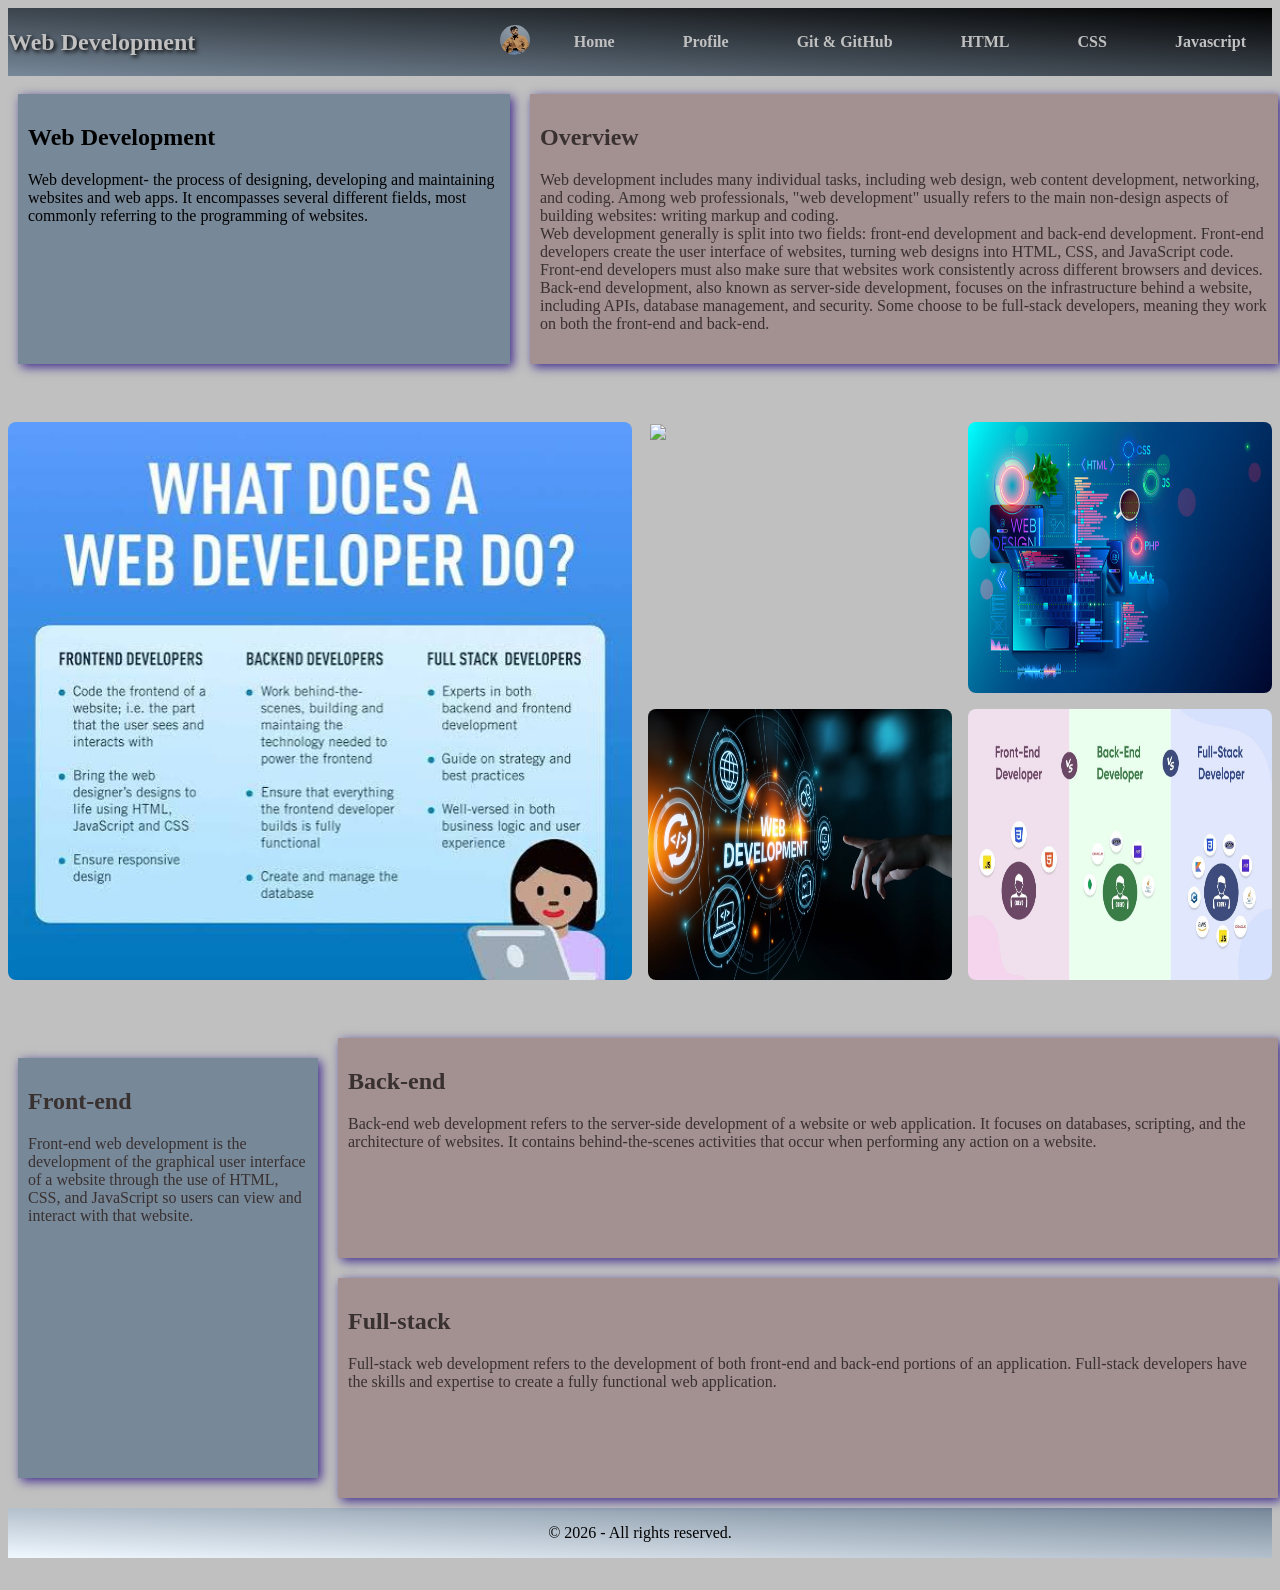
==== index.html @ a9241ff8 "homepage done" ====
<!DOCTYPE html>
<html lang="en">
<head>
    <meta charset="UTF-8">
    <meta name="viewport" content="width=device-width, initial-scale=1.0">
    <title>Web Development</title>
    <link rel="stylesheet" href="main.css">
</head>
<body>
    <div class="header">
        <header>
            <h1><b>Web Development</b></h1>
            <nav>
                <ul>
                    <li><img src="images/Prop2.jpg" alt="Prop2"></li>
                    <li><a href="#">Home</a></li>
                    <li><a href="">Profile</a></li>
                    <li><a href="git.html">Git & GitHub</a></li>
                    <li><a href="">HTML</a></li>
                    <li><a href="">CSS</a></li>
                    <li><a href="">Javascript</a></li>
                    </ul>
            </nav>
        </header>
    </div>

    <div class="grid-container-1">
        <main class="h2">
            <h2>Web Development</h2>
            <p>
                Web development- the process of designing, developing and maintaining websites and web apps. It encompasses several different fields, most commonly referring to the programming of websites. <!--Front-end development is the act of developing the user interface and client-side code, while back-end development focuses on the infrastructure behind a website, mainly server-side code. 
                <br>
                Since the World Wide Web was released publicly in 1993, web development has evolved greatly, with websites changing from a collection of static HTML pages to complex projects using frameworks, servers, and databases.-->
            </p>
        </main>
        <main class="overview">
            <h2>Overview</h2>
            <p>
                Web development includes many individual tasks, including web design, web content development, networking, and coding. Among web professionals, "web development" usually refers to the main non-design aspects of building websites: writing markup and coding.
                <br>
                Web development generally is split into two fields: front-end development and back-end development. Front-end developers create the user interface of websites, turning web designs into HTML, CSS, and JavaScript code. Front-end developers must also make sure that websites work consistently across different browsers and devices. Back-end development, also known as server-side development, focuses on the infrastructure behind a website, including APIs, database management, and security. Some choose to be full-stack developers, meaning they work on both the front-end and back-end.
            </p>
        </main>
    </div>

    <div class="grid-image-container">
        <img style="grid-area: img-1" src="images/Web-Dev1.jpe" alt="">
        <img style="grid-area: img-2" src="images/web-dev2.jpE" alt="">
        <img style="grid-area: img-3" src="images/Web-Dev.jpg" alt="">
        <img style="grid-area: img-4" src="images/We.webp" alt="">
        <img style="grid-area: img-5" src="images/FBF.jpg" alt="">
    </div>

    <div class="grid-container-2">
        <main class="front-end">
            <h2>Front-end</h2>
            <p>
                Front-end web development is the development of the graphical user interface of a website through the use of HTML, CSS, and JavaScript so users can view and interact with that website.
            </p>
        </main>

        <main class="back-end">
            <h2>Back-end</h2>
            <p>
                Back-end web development refers to the server-side development of a website or web application. It focuses on databases, scripting, and the architecture of websites. It contains behind-the-scenes activities that occur when performing any action on a website.
            </p>
        </main>

        <main class="full-stack">
            <h2>Full-stack</h2>
            <p>
                Full-stack web development refers to the development of both front-end and back-end portions of an application. Full-stack developers have the skills and expertise to create a fully functional web application.
            </p>
        </main>

        <!-- <main class="web-dev-img">
            <img src="images/FBF.jpg" alt="Front-end, Back-end, Full-stack">
        </main> -->
    </div>
    <div class="footer">
        <footer><p>&copy; 2026 - All rights reserved.</p></footer>
    </div>
</body>
</html>
---- main.css ----
body {
    background-color: silver;
    font-family: 'Times New Roman', Times, serif;
}

.header {
    max-width: 100%;
    height: fit-content;
    /*box-shadow: 5px 5px 10px black;*/
}

header {
    display: flex;
    justify-content: space-between;
    align-items: center;
    flex-wrap: wrap;
    margin-bottom: 0.5rem;
    background: linear-gradient(to top right, lightslategrey, black);
}

header h1 {
    font-size: 1.5rem;
    color: Silver;
    text-shadow: 2px 2px 4px black;
}

header ul {
    display: flex;
    gap: 1rem;
    flex-wrap: wrap;
    list-style: none;
}

header ul li {
    padding: 1px 2px;
    background: none;
    border-radius: 0.5rem;
}

nav ul li img {
    height: 30px;
    width: 30px;
    border-radius: 50%;
    padding: 0;
}

nav ul li a {
    text-decoration: none;
    color: silver;
    font-weight: bold;
    padding: 0.5rem 1.5rem;
    display: block;
}

header ul li a:hover {
    color: lightblue;
    text-decoration: none;
    cursor: pointer;
    transform: scale(1.1);
}

.grid-container-1 {
    display: grid;
    justify-content: center;
    align-items: center;
    /*position: relative;*/
    grid-template-columns: 40% 60%;
    grid-template-areas:
    "s m";
    width: 100vw;
}

/*.grid-container::before {
    content: "";
    position: absolute;
    inset: 0;
    background: url("images/1328396.png") top left repeat-x;
    background-size: cover;
    background-position: center;
    opacity: 0.9;
    z-index: -1;
}*/

.h2 {
    grid-area: s;
    place-items: center;
    height: 250px;
    gap: 1em;
    flex-wrap: row;
    margin: 10px;
    padding: 10px;
    box-shadow: 3px 3px 10px rgba(30, 6, 128, 0.8);
    background: lightslategrey;
    color: black;
}

.h2:hover {
    background: linear-gradient(to bottom right, black, rgb(86, 5, 5));
    color: silver;
}

.overview {
    grid-area: m;
    place-items: center;
    height: 250px;
    gap: 1em;
    flex-wrap: row;
    margin: 10px;
    padding: 10px;
    box-shadow: 3px 3px 10px rgba(30, 6, 128, 0.8);
    background: rgb(163, 144, 144);
    color: rgb(57, 48, 48);
}

.overview:hover {
    background: linear-gradient(to bottom right, black, rgb(44, 102, 169));
    color: silver;   
}

.grid-image-container {
    margin-top: 3em;
    margin-bottom: 3em;
    display: grid;
    width: 100%;
    grid-template-columns: repeat(4, 1fr);
    grid-template-rows: 1fr 1fr;
    grid-template-areas: 
    "img-1 img-1 img-2 img-3"
    "img-1 img-1 img-4 img-5";
    gap: 1em;
}

.grid-image-container img {
    height: 100%;
    width: 100%;
    border-radius: .5em;
    transition: 100ms ease;
}

.grid-image-container img:hover {
    transform: scale(1.05);
    transition: cubic-bezier(0.175, 0.885, 0.32, 1.275);
}

.grid-container-2 {
    display: grid;
    justify-content: center;
    align-items: center;
    grid-template-columns: 1fr 3fr;
    grid-template-rows: 1fr 1fr;
    width: 100vw;
}

.front-end {
    grid-column: 1/2;
    grid-row: 1/3;
    place-items: center;
    height: 400px;
    margin: 10px;
    padding: 10px;
    gap: 1em;
    box-shadow: 3px 3px 10px rgba(30, 6, 128, 0.8);
    background: lightslategrey;
    color: rgb(57, 48, 48);
    
}

.back-end {
    grid-column: 2/2;
    grid-row: 1/2;
    place-items: center;
    height: 200px;
    margin: 10px;
    padding: 10px;
    gap: 1em;
    box-shadow: 3px 3px 10px rgba(30, 6, 128, 0.8);
    background: rgb(163, 144, 144);
    color: rgb(57, 48, 48);
}


.full-stack {
    grid-column: 2/3;
    grid-row: 2/3;
    place-items: center;
    height: 200px;
    margin: 10px;
    padding: 10px;
    gap: 1em;
    box-shadow: 3px 3px 10px rgba(30, 6, 128, 0.8);
    background: rgb(163, 144, 144);
    color: rgb(57, 48, 48);
}


/*.web-dev-img {
    grid-column: 3/4;
    grid-row: 2/3;
    place-items: center;

    margin: 10px;
    padding: 10px;
    box-shadow: 3px 3px 10px rgba(30, 6, 128, 0.8);
    background: rgb(163, 144, 144);
    color: rgb(57, 48, 48);
}

.web-dev-img img {
    width: 200px;
    height: 180px;
    object-fit: cover;
}*/


footer {
    background: linear-gradient(to top right, aliceblue, lightslategrey);
    display: flex;
    justify-content: center;
    align-items: center;
    flex-wrap: wrap;
    margin-bottom: 2rem;    
}

footer .P {
    font-size: 2rem;
    color: silver;
    text-shadow: 2px 2px 4px black;
}
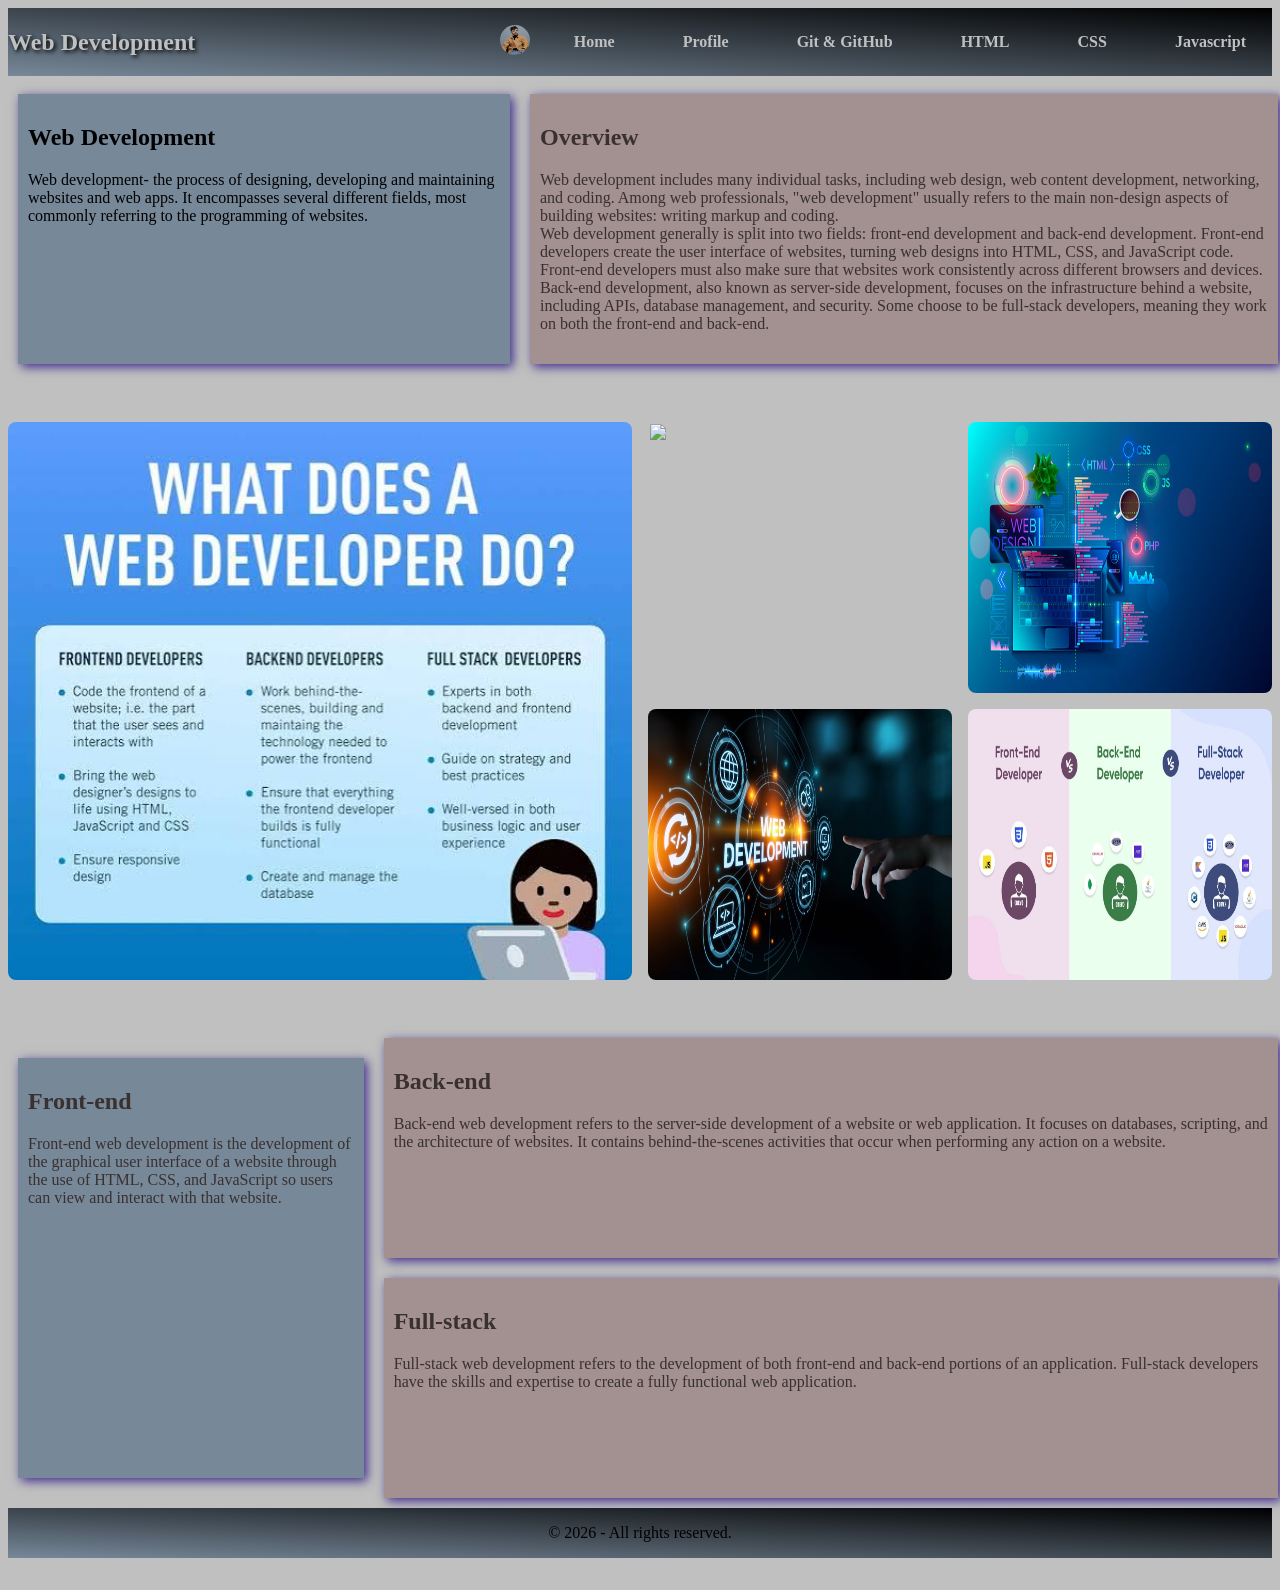
==== commit 548fbdbf: "started git section" ====
--- a/index.html
+++ b/index.html
@@ -77,6 +77,7 @@
             <img src="images/FBF.jpg" alt="Front-end, Back-end, Full-stack">
         </main> -->
     </div>
+    
     <div class="footer">
         <footer><p>&copy; 2026 - All rights reserved.</p></footer>
     </div>
--- a/main.css
+++ b/main.css
@@ -138,7 +138,7 @@
 }
 
 .grid-image-container img:hover {
-    transform: scale(1.05);
+    transform: scale(1.01);
     transition: cubic-bezier(0.175, 0.885, 0.32, 1.275);
 }
 
@@ -146,7 +146,7 @@
     display: grid;
     justify-content: center;
     align-items: center;
-    grid-template-columns: 1fr 3fr;
+    grid-template-columns: 2fr 5fr;
     grid-template-rows: 1fr 1fr;
     width: 100vw;
 }
@@ -162,7 +162,11 @@
     box-shadow: 3px 3px 10px rgba(30, 6, 128, 0.8);
     background: lightslategrey;
     color: rgb(57, 48, 48);
-    
+}
+
+.front-end:hover {
+    background: linear-gradient(to bottom right, black, rgb(44, 102, 169));
+    color: silver;   
 }
 
 .back-end {
@@ -178,6 +182,11 @@
     color: rgb(57, 48, 48);
 }
 
+.back-end:hover {
+    background: linear-gradient(to bottom right, black, rgb(86, 5, 5));
+    color: silver;
+}
+
 
 .full-stack {
     grid-column: 2/3;
@@ -190,6 +199,11 @@
     box-shadow: 3px 3px 10px rgba(30, 6, 128, 0.8);
     background: rgb(163, 144, 144);
     color: rgb(57, 48, 48);
+}
+
+.full-stack:hover {
+    background: linear-gradient(to bottom right, black, rgb(86, 5, 5));
+    color: silver;
 }
 
 
@@ -213,7 +227,8 @@
 
 
 footer {
-    background: linear-gradient(to top right, aliceblue, lightslategrey);
+    background: linear-gradient(to top right, lightslategrey, black);
+    /*background: linear-gradient(to top right, aliceblue, lightslategrey);*/
     display: flex;
     justify-content: center;
     align-items: center;
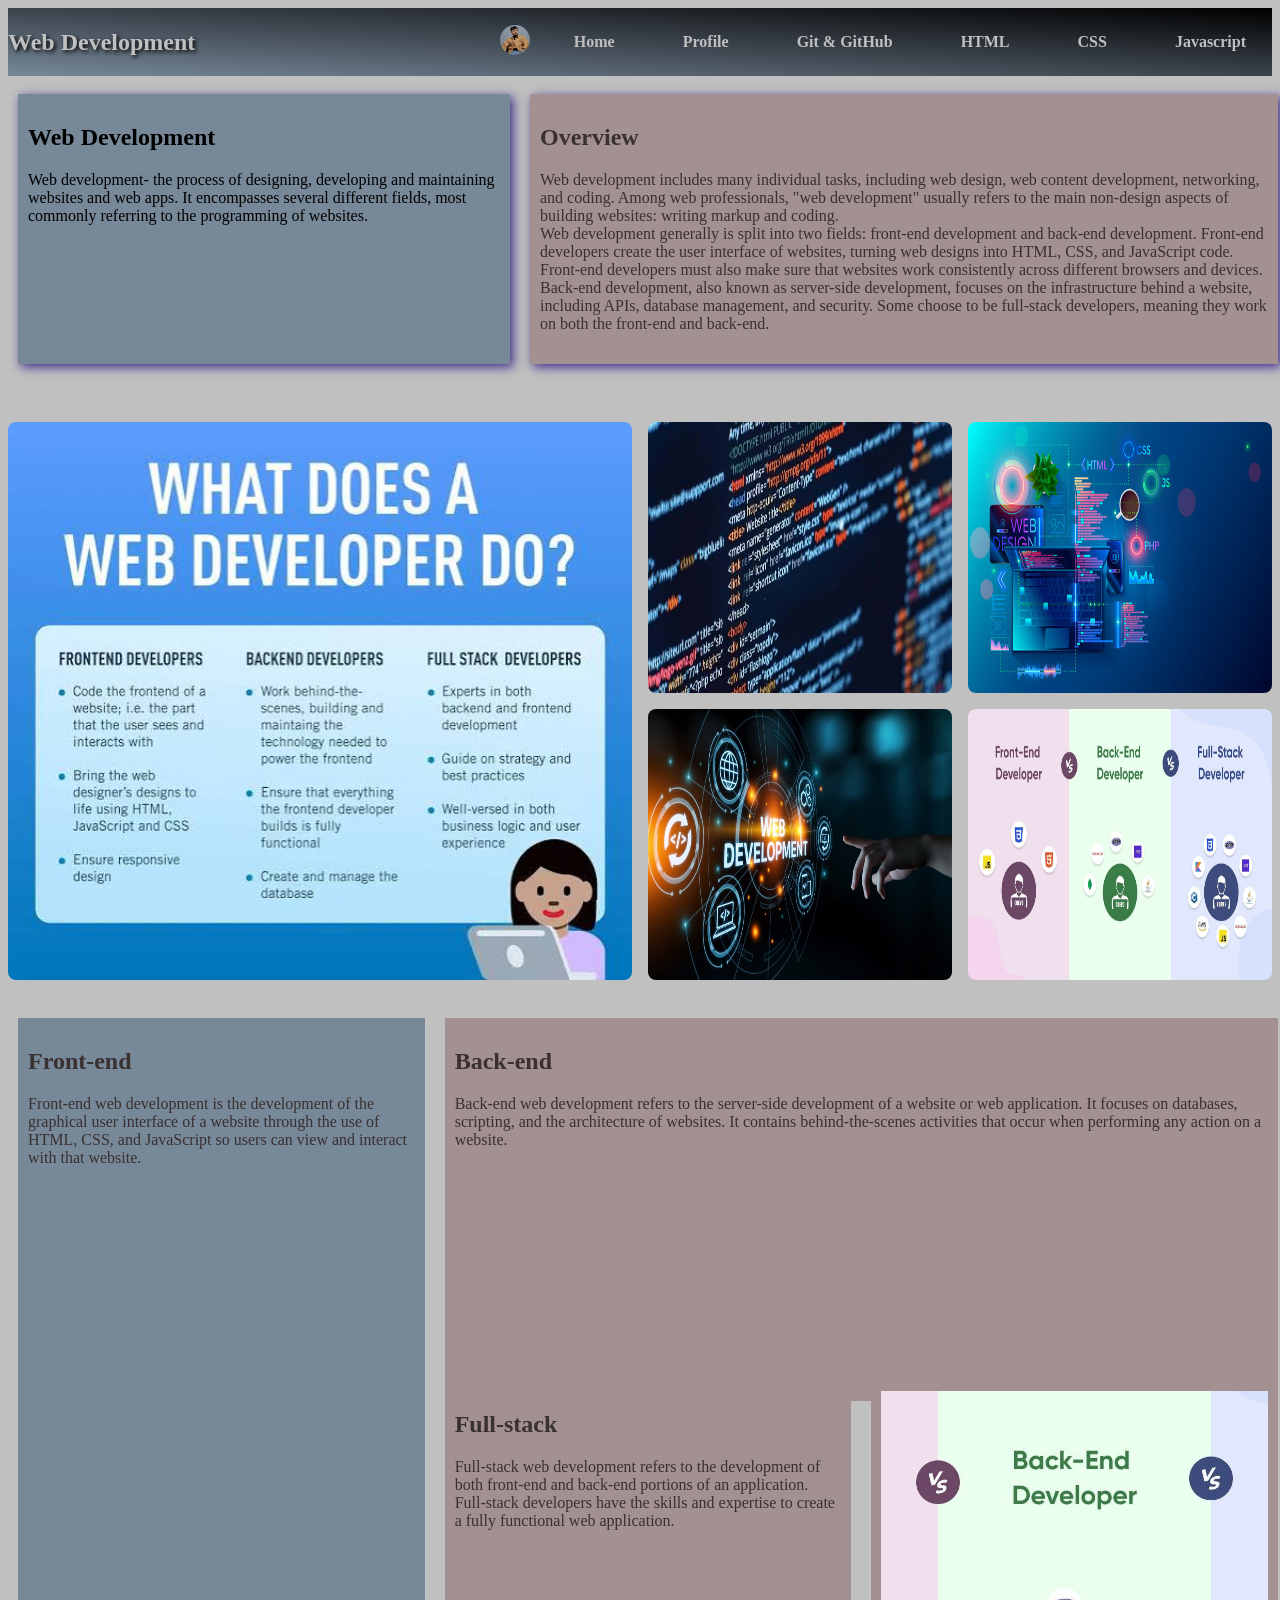
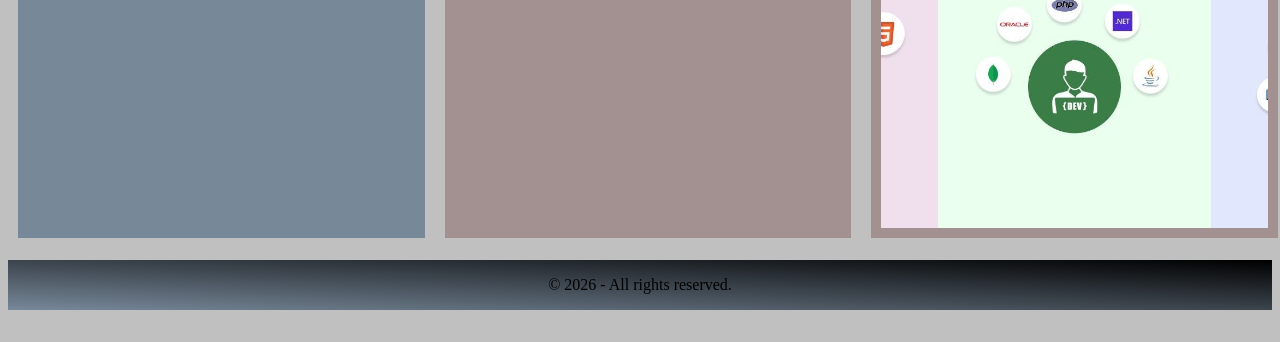
==== commit f733cc2b: "done" ====
--- a/index.html
+++ b/index.html
@@ -45,7 +45,7 @@
 
     <div class="grid-image-container">
         <img style="grid-area: img-1" src="images/Web-Dev1.jpe" alt="">
-        <img style="grid-area: img-2" src="images/web-dev2.jpE" alt="">
+        <img style="grid-area: img-2" src="images/web-dev2.jpe" alt="">
         <img style="grid-area: img-3" src="images/Web-Dev.jpg" alt="">
         <img style="grid-area: img-4" src="images/We.webp" alt="">
         <img style="grid-area: img-5" src="images/FBF.jpg" alt="">
@@ -73,9 +73,9 @@
             </p>
         </main>
 
-        <!-- <main class="web-dev-img">
+         <main class="web-dev-img">
             <img src="images/FBF.jpg" alt="Front-end, Back-end, Full-stack">
-        </main> -->
+        </main> 
     </div>
     
     <div class="footer">
--- a/main.css
+++ b/main.css
@@ -146,20 +146,26 @@
     display: grid;
     justify-content: center;
     align-items: center;
-    grid-template-columns: 2fr 5fr;
-    grid-template-rows: 1fr 1fr;
+    grid-template-columns: 1fr 1fr 1fr;
+    /*grid-template-rows: 1fr 1fr;*/
+    grid-template-areas: 
+    "front-end back-end back-end"
+    "front-end full-stack web-dev-img";
     width: 100vw;
+    height: 800px;
+    margin-bottom: 2em;
 }
 
 .front-end {
-    grid-column: 1/2;
-    grid-row: 1/3;
-    place-items: center;
-    height: 400px;
-    margin: 10px;
-    padding: 10px;
-    gap: 1em;
-    box-shadow: 3px 3px 10px rgba(30, 6, 128, 0.8);
+    /*grid-column: 1/2;
+    grid-row: 1/3;*/
+    grid-area: front-end;
+    place-items: center;
+    height: 100%;
+    margin: 10px;
+    padding: 10px;
+    gap: 1em;
+    /*box-shadow: 3px 3px 10px rgba(30, 6, 128, 0.8);*/
     background: lightslategrey;
     color: rgb(57, 48, 48);
 }
@@ -170,14 +176,15 @@
 }
 
 .back-end {
-    grid-column: 2/2;
-    grid-row: 1/2;
-    place-items: center;
-    height: 200px;
-    margin: 10px;
-    padding: 10px;
-    gap: 1em;
-    box-shadow: 3px 3px 10px rgba(30, 6, 128, 0.8);
+    /*grid-column: 2/2;
+    grid-row: 1/2;*/
+    grid-area: back-end;
+    place-items: center;
+    height: 100%;
+    margin: 10px;
+    padding: 10px;
+    gap: 1em;
+    /*box-shadow: 3px 3px 10px rgba(30, 6, 128, 0.8);*/
     background: rgb(163, 144, 144);
     color: rgb(57, 48, 48);
 }
@@ -189,14 +196,15 @@
 
 
 .full-stack {
-    grid-column: 2/3;
-    grid-row: 2/3;
-    place-items: center;
-    height: 200px;
-    margin: 10px;
-    padding: 10px;
-    gap: 1em;
-    box-shadow: 3px 3px 10px rgba(30, 6, 128, 0.8);
+    /*grid-column: 2/3;
+    grid-row: 2/3;*/
+    grid-area: full-stack;
+    place-items: center;
+    height: 100%;
+    margin: 10px;
+    padding: 10px;
+    gap: 1em;
+    /*box-shadow: 3px 3px 10px rgba(30, 6, 128, 0.8);*/
     background: rgb(163, 144, 144);
     color: rgb(57, 48, 48);
 }
@@ -207,23 +215,25 @@
 }
 
 
-/*.web-dev-img {
-    grid-column: 3/4;
-    grid-row: 2/3;
-    place-items: center;
-
-    margin: 10px;
-    padding: 10px;
-    box-shadow: 3px 3px 10px rgba(30, 6, 128, 0.8);
-    background: rgb(163, 144, 144);
-    color: rgb(57, 48, 48);
+.web-dev-img {
+    /*grid-column: 3/4;
+    grid-row: 2/3;*/
+    grid-area: web-dev-img;
+    place-items: center;
+    margin: 10px;
+    padding: 10px;
+    /*box-shadow: 3px 3px 10px rgba(30, 6, 128, 0.8);*/
+    background: rgb(163, 144, 144);
+    color: rgb(57, 48, 48);
+    height: 100%;
+    gap: 1em;
 }
 
 .web-dev-img img {
-    width: 200px;
-    height: 180px;
+    width: 100%;
+    height: 100%;
     object-fit: cover;
-}*/
+}
 
 
 footer {
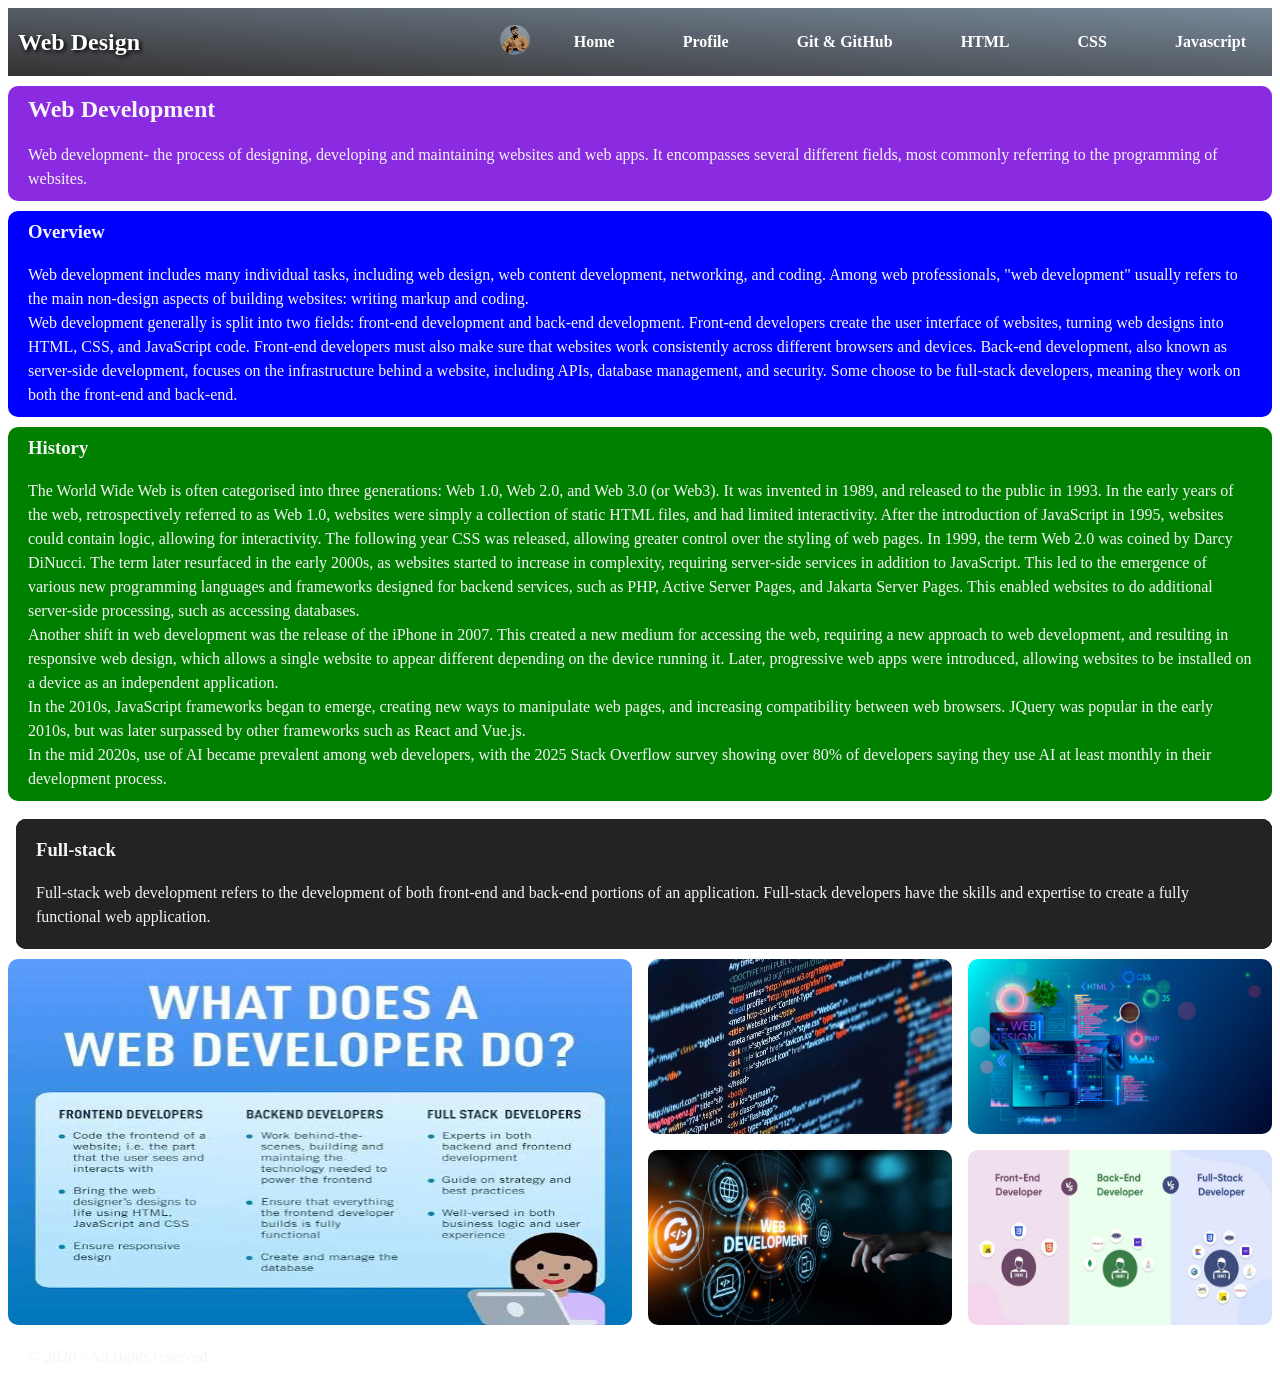
==== commit d10d73e3: "revamp on home done" ====
--- a/index.html
+++ b/index.html
@@ -9,7 +9,7 @@
 <body>
     <div class="header">
         <header>
-            <h1><b>Web Development</b></h1>
+            <h1><b>Web Design</b></h1>
             <nav>
                 <ul>
                     <li><img src="images/Prop2.jpg" alt="Prop2"></li>
@@ -24,58 +24,75 @@
         </header>
     </div>
 
-    <div class="grid-container-1">
-        <main class="h2">
-            <h2>Web Development</h2>
+    <main class="h2">
+        <h2>Web Development</h2>
+        <p>
+            Web development- the process of designing, developing and maintaining websites and web apps. It encompasses several different fields, most commonly referring to the programming of websites. <!--Front-end development is the act of developing the user interface and client-side code, while back-end development focuses on the infrastructure behind a website, mainly server-side code. 
+            <br>
+            Since the World Wide Web was released publicly in 1993, web development has evolved greatly, with websites changing from a collection of static HTML pages to complex projects using frameworks, servers, and databases.-->
+        </p>
+    </main>
+
+    <main class="overview">
+        <h3>Overview</h3>
+        <p>
+            Web development includes many individual tasks, including web design, web content development, networking, and coding. Among web professionals, "web development" usually refers to the main non-design aspects of building websites: writing markup and coding.
+
+            <br>
+
+            Web development generally is split into two fields: front-end development and back-end development. Front-end developers create the user interface of websites, turning web designs into HTML, CSS, and JavaScript code. Front-end developers must also make sure that websites work consistently across different browsers and devices. Back-end development, also known as server-side development, focuses on the infrastructure behind a website, including APIs, database management, and security. Some choose to be full-stack developers, meaning they work on both the front-end and back-end.
+        </p>
+    </main>
+
+    <main class="history">
+        <h3>History</h3>
+        <p>
+            The World Wide Web is often categorised into three generations: Web 1.0, Web 2.0, and Web 3.0 (or Web3). It was invented in 1989, and released to the public in 1993. In the early years of the web, retrospectively referred to as Web 1.0, websites were simply a collection of static HTML files, and had limited interactivity. After the introduction of JavaScript in 1995, websites could contain logic, allowing for interactivity. The following year CSS was released, allowing greater control over the styling of web pages. 
+            In 1999, the term Web 2.0 was coined by Darcy DiNucci. The term later resurfaced in the early 2000s, as websites started to increase in complexity, requiring server-side services in addition to JavaScript. This led to the emergence of various new programming languages and frameworks designed for backend services, such as PHP, Active Server Pages, and Jakarta Server Pages. This enabled websites to do additional server-side processing, such as accessing databases.
+
+            <br>
+
+            Another shift in web development was the release of the iPhone in 2007. This created a new medium for accessing the web, requiring a new approach to web development, and resulting in responsive web design, which allows a single website to appear different depending on the device running it. Later, progressive web apps were introduced, allowing websites to be installed on a device as an independent application. 
+            
+            <br>
+            
+            In the 2010s, JavaScript frameworks began to emerge, creating new ways to manipulate web pages, and increasing compatibility between web browsers. JQuery was popular in the early 2010s, but was later surpassed by other frameworks such as React and Vue.js. 
+            
+            <br>
+            
+            In the mid 2020s, use of AI became prevalent among web developers, with the 2025 Stack Overflow survey showing over 80% of developers saying they use AI at least monthly in their development process.
+        </p>
+    </main>
+
+    <div class="grid-container">
+        <section class="front-end">
+            <h3>Front-end</h3>
             <p>
-                Web development- the process of designing, developing and maintaining websites and web apps. It encompasses several different fields, most commonly referring to the programming of websites. <!--Front-end development is the act of developing the user interface and client-side code, while back-end development focuses on the infrastructure behind a website, mainly server-side code. 
-                <br>
-                Since the World Wide Web was released publicly in 1993, web development has evolved greatly, with websites changing from a collection of static HTML pages to complex projects using frameworks, servers, and databases.-->
+                Front-end web development is the development of the graphical user interface of a website through the use of HTML, CSS, and JavaScript so users can view and interact with that website.
             </p>
-        </main>
-        <main class="overview">
-            <h2>Overview</h2>
+        </section>
+
+        <section class="back-end">
+            <h3>Back-end</h3>
             <p>
-                Web development includes many individual tasks, including web design, web content development, networking, and coding. Among web professionals, "web development" usually refers to the main non-design aspects of building websites: writing markup and coding.
-                <br>
-                Web development generally is split into two fields: front-end development and back-end development. Front-end developers create the user interface of websites, turning web designs into HTML, CSS, and JavaScript code. Front-end developers must also make sure that websites work consistently across different browsers and devices. Back-end development, also known as server-side development, focuses on the infrastructure behind a website, including APIs, database management, and security. Some choose to be full-stack developers, meaning they work on both the front-end and back-end.
+                Back-end web development refers to the server-side development of a website or web application. It focuses on databases, scripting, and the architecture of websites. It contains behind-the-scenes activities that occur when performing any action on a website.
             </p>
-        </main>
+        </section>
+
+        <section class="full-stack">
+            <h3>Full-stack</h3>
+            <p>
+                Full-stack web development refers to the development of both front-end and back-end portions of an application. Full-stack developers have the skills and expertise to create a fully functional web application.
+            </p>
+        </section>
     </div>
 
     <div class="grid-image-container">
-        <img style="grid-area: img-1" src="images/Web-Dev1.jpe" alt="">
-        <img style="grid-area: img-2" src="images/web-dev2.jpe" alt="">
-        <img style="grid-area: img-3" src="images/Web-Dev.jpg" alt="">
-        <img style="grid-area: img-4" src="images/We.webp" alt="">
-        <img style="grid-area: img-5" src="images/FBF.jpg" alt="">
-    </div>
-
-    <div class="grid-container-2">
-        <main class="front-end">
-            <h2>Front-end</h2>
-            <p>
-                Front-end web development is the development of the graphical user interface of a website through the use of HTML, CSS, and JavaScript so users can view and interact with that website.
-            </p>
-        </main>
-
-        <main class="back-end">
-            <h2>Back-end</h2>
-            <p>
-                Back-end web development refers to the server-side development of a website or web application. It focuses on databases, scripting, and the architecture of websites. It contains behind-the-scenes activities that occur when performing any action on a website.
-            </p>
-        </main>
-
-        <main class="full-stack">
-            <h2>Full-stack</h2>
-            <p>
-                Full-stack web development refers to the development of both front-end and back-end portions of an application. Full-stack developers have the skills and expertise to create a fully functional web application.
-            </p>
-        </main>
-
-         <main class="web-dev-img">
-            <img src="images/FBF.jpg" alt="Front-end, Back-end, Full-stack">
-        </main> 
+        <div class="img-1"><img src="images/Web-Dev1.jpe" alt=""></div>
+        <div class="img-2"><img src="images/web-dev2.jpe" alt=""></div>
+        <div class="img-3"><img src="images/Web-Dev.jpg" alt=""></div>
+        <div class="img-4"><img src="images/We.webp" alt=""></div>
+        <div class="img-5"><img src="images/FBF.jpg" alt=""></div>
     </div>
     
     <div class="footer">
--- a/main.css
+++ b/main.css
@@ -1,6 +1,26 @@
 body {
-    background-color: silver;
+    background-color: white;
     font-family: 'Times New Roman', Times, serif;
+    height: fit-content;
+}
+
+h2 {
+    color: whitesmoke;
+    margin: 10px 10px 0 10px;
+    padding: 10px 10px 0 10px;
+}
+
+h3 {
+    color: whitesmoke;
+    margin: 10px 10px 0 10px;
+    padding: 10px 10px 0 10px;
+}
+
+p {
+    line-height: 1.5rem;
+    margin: 10px;
+    padding: 10px;
+    color: whitesmoke;
 }
 
 .header {
@@ -15,13 +35,14 @@
     align-items: center;
     flex-wrap: wrap;
     margin-bottom: 0.5rem;
-    background: linear-gradient(to top right, lightslategrey, black);
+    background: linear-gradient(to top right, rgb(52, 50, 50), lightslategrey);
 }
 
 header h1 {
     font-size: 1.5rem;
-    color: Silver;
+    color: white;
     text-shadow: 2px 2px 4px black;
+    padding-left: 10px;
 }
 
 header ul {
@@ -46,29 +67,30 @@
 
 nav ul li a {
     text-decoration: none;
-    color: silver;
+    color: white;
     font-weight: bold;
     padding: 0.5rem 1.5rem;
     display: block;
 }
 
 header ul li a:hover {
-    color: lightblue;
+    color: blue;
     text-decoration: none;
     cursor: pointer;
     transform: scale(1.1);
 }
 
-.grid-container-1 {
+/*.grid-container-1 {
     display: grid;
-    justify-content: center;
+    justify-content: start;
     align-items: center;
-    /*position: relative;*/
-    grid-template-columns: 40% 60%;
-    grid-template-areas:
-    "s m";
-    width: 100vw;
-}
+    /*position: relative;
+    grid-template-columns: repeat(1, auto-fill);
+    /*grid-template-areas:
+    "s m";*/
+    /*width: 100%;
+    gap: 5px;
+}*/
 
 /*.grid-container::before {
     content: "";
@@ -82,48 +104,61 @@
 }*/
 
 .h2 {
-    grid-area: s;
-    place-items: center;
-    height: 250px;
-    gap: 1em;
-    flex-wrap: row;
-    margin: 10px;
-    padding: 10px;
-    box-shadow: 3px 3px 10px rgba(30, 6, 128, 0.8);
-    background: lightslategrey;
-    color: black;
-}
-
-.h2:hover {
-    background: linear-gradient(to bottom right, black, rgb(86, 5, 5));
-    color: silver;
+    height: fit-content;
+    background: blueviolet;
+    border-radius: 10px;
 }
 
 .overview {
-    grid-area: m;
-    place-items: center;
-    height: 250px;
-    gap: 1em;
-    flex-wrap: row;
-    margin: 10px;
-    padding: 10px;
-    box-shadow: 3px 3px 10px rgba(30, 6, 128, 0.8);
-    background: rgb(163, 144, 144);
-    color: rgb(57, 48, 48);
+    height: fit-content;
+    background: blue;
+    border-radius: 10px;
 }
 
-.overview:hover {
-    background: linear-gradient(to bottom right, black, rgb(44, 102, 169));
-    color: silver;   
+.history {
+    height: fit-content;
+    background: green;
+    border-radius: 10px;
+}
+
+.grid-container {
+    display: grid;
+    justify-content: center;
+    align-items: center;
+    grid-template-columns: repeat(auto-fit, minmax(275px, 1fr));
+    /*grid-template-areas: 
+    "front-end back-end full-stack";*/
+    height: fit-content;
+    gap: 8px;
+    margin-bottom: 10px;
+}
+
+.front-end {
+    background: rgb(36, 35, 35);
+    border-radius: 10px;
+    grid-area: front-end;
+    height: 100%;
+}
+
+.back-end {
+    background: rgb(36, 35, 35);
+    border-radius: 10px;
+    grid-area: back-end;
+    height: 100%;
+}
+
+.full-stack {
+    background: rgb(36, 35, 35);
+    border-radius: 10px;    
+    grid-area: full-stack;
+    height: 100%;
 }
 
 .grid-image-container {
-    margin-top: 3em;
-    margin-bottom: 3em;
     display: grid;
     width: 100%;
-    grid-template-columns: repeat(4, 1fr);
-    grid-template-rows: 1fr 1fr;
+    grid-template-columns: repeat(auto-fill, minmax(275px, 1fr));
+    grid-template-rows: 175px 175px;
     grid-template-areas: 
     "img-1 img-1 img-2 img-3"
     "img-1 img-1 img-4 img-5";
@@ -133,121 +168,30 @@
 .grid-image-container img {
     height: 100%;
     width: 100%;
-    border-radius: .5em;
-    transition: 100ms ease;
+    border-radius: 10px;
+}
+
+.img-1 {
+    grid-area: img-1;
+}
+
+.img-2 {
+    grid-area: img-2;
+}
+
+.img-3 {
+    grid-area: img-3;
+}
+
+.img-4 {
+    grid-area: img-4;
+}
+
+.img-5 {
+    grid-area: img-5;
 }
 
 .grid-image-container img:hover {
     transform: scale(1.01);
     transition: cubic-bezier(0.175, 0.885, 0.32, 1.275);
-}
-
-.grid-container-2 {
-    display: grid;
-    justify-content: center;
-    align-items: center;
-    grid-template-columns: 1fr 1fr 1fr;
-    /*grid-template-rows: 1fr 1fr;*/
-    grid-template-areas: 
-    "front-end back-end back-end"
-    "front-end full-stack web-dev-img";
-    width: 100vw;
-    height: 800px;
-    margin-bottom: 2em;
-}
-
-.front-end {
-    /*grid-column: 1/2;
-    grid-row: 1/3;*/
-    grid-area: front-end;
-    place-items: center;
-    height: 100%;
-    margin: 10px;
-    padding: 10px;
-    gap: 1em;
-    /*box-shadow: 3px 3px 10px rgba(30, 6, 128, 0.8);*/
-    background: lightslategrey;
-    color: rgb(57, 48, 48);
-}
-
-.front-end:hover {
-    background: linear-gradient(to bottom right, black, rgb(44, 102, 169));
-    color: silver;   
-}
-
-.back-end {
-    /*grid-column: 2/2;
-    grid-row: 1/2;*/
-    grid-area: back-end;
-    place-items: center;
-    height: 100%;
-    margin: 10px;
-    padding: 10px;
-    gap: 1em;
-    /*box-shadow: 3px 3px 10px rgba(30, 6, 128, 0.8);*/
-    background: rgb(163, 144, 144);
-    color: rgb(57, 48, 48);
-}
-
-.back-end:hover {
-    background: linear-gradient(to bottom right, black, rgb(86, 5, 5));
-    color: silver;
-}
-
-
-.full-stack {
-    /*grid-column: 2/3;
-    grid-row: 2/3;*/
-    grid-area: full-stack;
-    place-items: center;
-    height: 100%;
-    margin: 10px;
-    padding: 10px;
-    gap: 1em;
-    /*box-shadow: 3px 3px 10px rgba(30, 6, 128, 0.8);*/
-    background: rgb(163, 144, 144);
-    color: rgb(57, 48, 48);
-}
-
-.full-stack:hover {
-    background: linear-gradient(to bottom right, black, rgb(86, 5, 5));
-    color: silver;
-}
-
-
-.web-dev-img {
-    /*grid-column: 3/4;
-    grid-row: 2/3;*/
-    grid-area: web-dev-img;
-    place-items: center;
-    margin: 10px;
-    padding: 10px;
-    /*box-shadow: 3px 3px 10px rgba(30, 6, 128, 0.8);*/
-    background: rgb(163, 144, 144);
-    color: rgb(57, 48, 48);
-    height: 100%;
-    gap: 1em;
-}
-
-.web-dev-img img {
-    width: 100%;
-    height: 100%;
-    object-fit: cover;
-}
-
-
-footer {
-    background: linear-gradient(to top right, lightslategrey, black);
-    /*background: linear-gradient(to top right, aliceblue, lightslategrey);*/
-    display: flex;
-    justify-content: center;
-    align-items: center;
-    flex-wrap: wrap;
-    margin-bottom: 2rem;    
-}
-
-footer .P {
-    font-size: 2rem;
-    color: silver;
-    text-shadow: 2px 2px 4px black;
 }
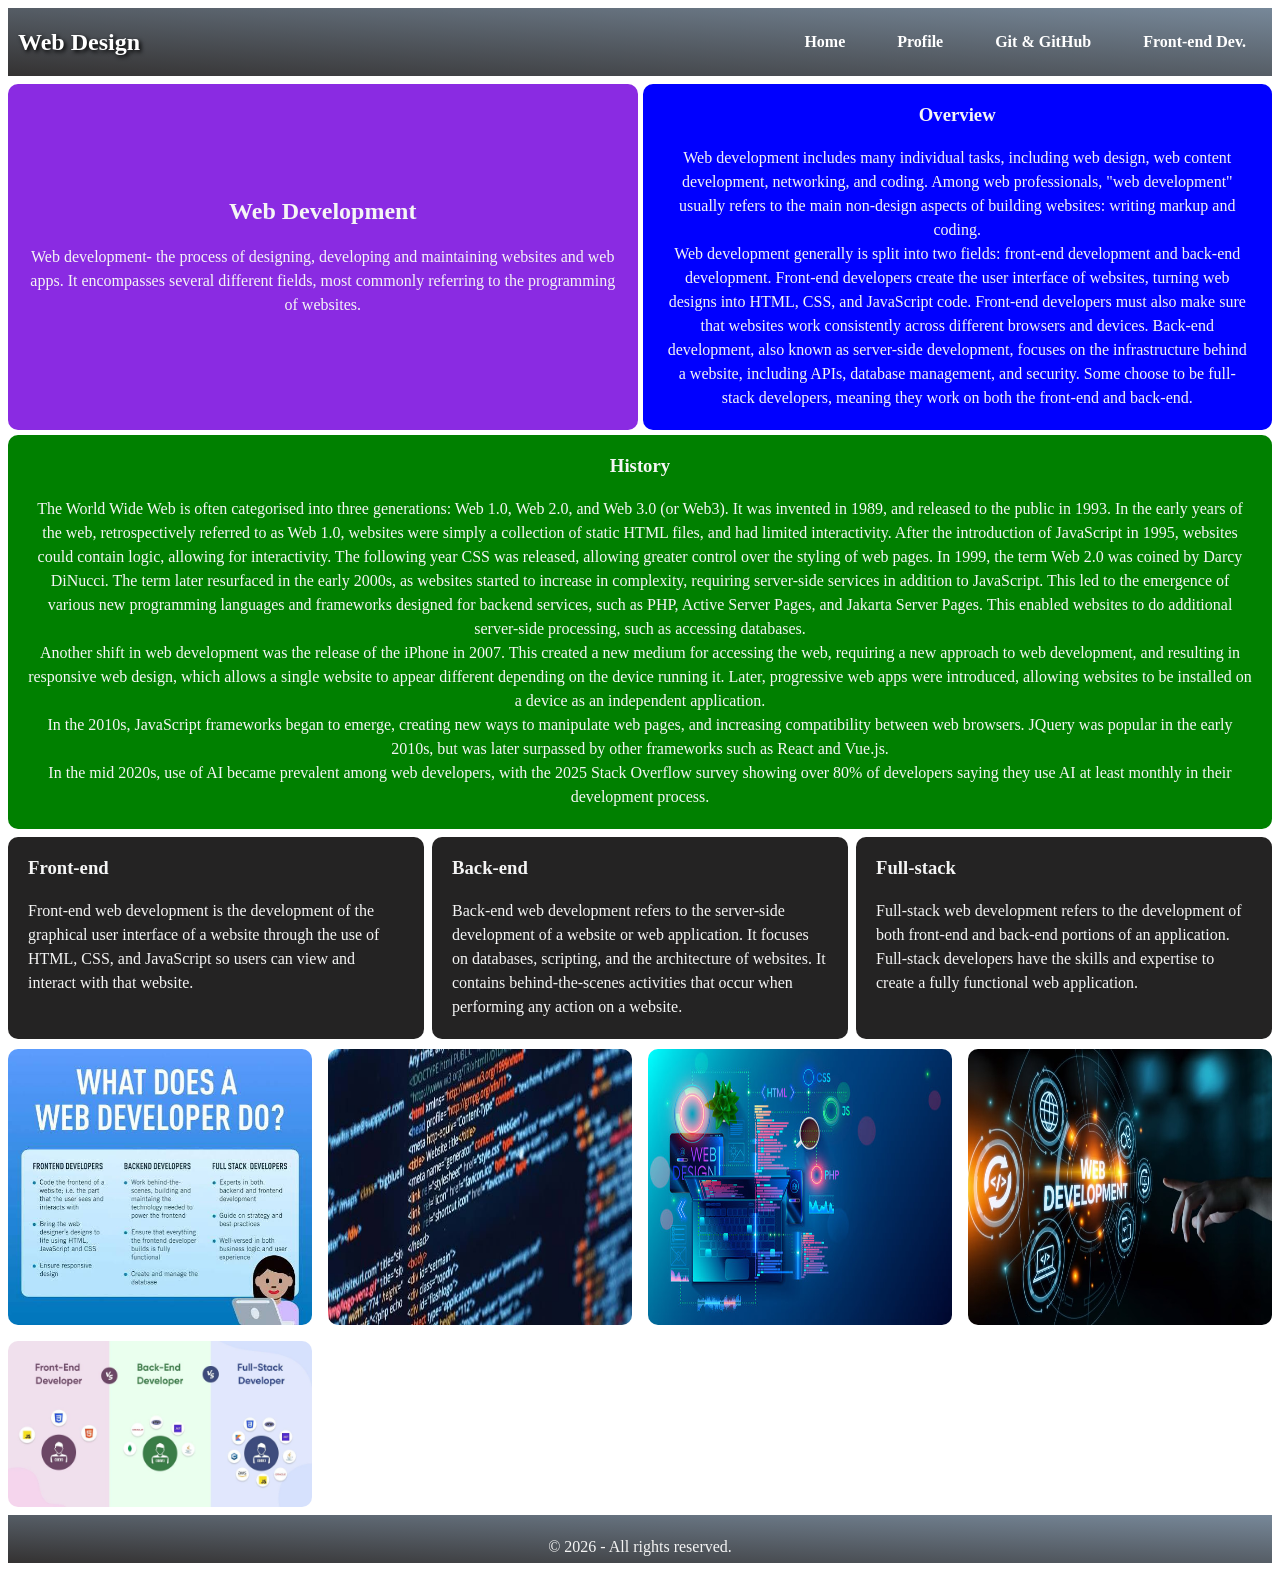
==== commit db7d824e: "tweaking done. not responsive enough" ====
--- a/index.html
+++ b/index.html
@@ -12,57 +12,51 @@
             <h1><b>Web Design</b></h1>
             <nav>
                 <ul>
-                    <li><img src="images/Prop2.jpg" alt="Prop2"></li>
+                    <!--<li><img src="images/Prop2.jpg" alt="Prop2"></li>-->
                     <li><a href="#">Home</a></li>
                     <li><a href="">Profile</a></li>
                     <li><a href="git.html">Git & GitHub</a></li>
-                    <li><a href="">HTML</a></li>
-                    <li><a href="">CSS</a></li>
-                    <li><a href="">Javascript</a></li>
+                    <li><a href="">Front-end Dev.</a></li>
                     </ul>
             </nav>
         </header>
     </div>
 
-    <main class="h2">
-        <h2>Web Development</h2>
-        <p>
-            Web development- the process of designing, developing and maintaining websites and web apps. It encompasses several different fields, most commonly referring to the programming of websites. <!--Front-end development is the act of developing the user interface and client-side code, while back-end development focuses on the infrastructure behind a website, mainly server-side code. 
-            <br>
-            Since the World Wide Web was released publicly in 1993, web development has evolved greatly, with websites changing from a collection of static HTML pages to complex projects using frameworks, servers, and databases.-->
-        </p>
-    </main>
-
-    <main class="overview">
-        <h3>Overview</h3>
-        <p>
-            Web development includes many individual tasks, including web design, web content development, networking, and coding. Among web professionals, "web development" usually refers to the main non-design aspects of building websites: writing markup and coding.
-
-            <br>
-
-            Web development generally is split into two fields: front-end development and back-end development. Front-end developers create the user interface of websites, turning web designs into HTML, CSS, and JavaScript code. Front-end developers must also make sure that websites work consistently across different browsers and devices. Back-end development, also known as server-side development, focuses on the infrastructure behind a website, including APIs, database management, and security. Some choose to be full-stack developers, meaning they work on both the front-end and back-end.
-        </p>
-    </main>
-
-    <main class="history">
-        <h3>History</h3>
-        <p>
-            The World Wide Web is often categorised into three generations: Web 1.0, Web 2.0, and Web 3.0 (or Web3). It was invented in 1989, and released to the public in 1993. In the early years of the web, retrospectively referred to as Web 1.0, websites were simply a collection of static HTML files, and had limited interactivity. After the introduction of JavaScript in 1995, websites could contain logic, allowing for interactivity. The following year CSS was released, allowing greater control over the styling of web pages. 
-            In 1999, the term Web 2.0 was coined by Darcy DiNucci. The term later resurfaced in the early 2000s, as websites started to increase in complexity, requiring server-side services in addition to JavaScript. This led to the emergence of various new programming languages and frameworks designed for backend services, such as PHP, Active Server Pages, and Jakarta Server Pages. This enabled websites to do additional server-side processing, such as accessing databases.
-
-            <br>
-
-            Another shift in web development was the release of the iPhone in 2007. This created a new medium for accessing the web, requiring a new approach to web development, and resulting in responsive web design, which allows a single website to appear different depending on the device running it. Later, progressive web apps were introduced, allowing websites to be installed on a device as an independent application. 
-            
-            <br>
-            
-            In the 2010s, JavaScript frameworks began to emerge, creating new ways to manipulate web pages, and increasing compatibility between web browsers. JQuery was popular in the early 2010s, but was later surpassed by other frameworks such as React and Vue.js. 
-            
-            <br>
-            
-            In the mid 2020s, use of AI became prevalent among web developers, with the 2025 Stack Overflow survey showing over 80% of developers saying they use AI at least monthly in their development process.
-        </p>
-    </main>
+    <div id="grid-container">
+        <main class="h2">
+            <h2>Web Development</h2>
+            <p>
+                Web development- the process of designing, developing and maintaining websites and web apps. It encompasses several different fields, most commonly referring to the programming of websites. <!--Front-end development is the act of developing the user interface and client-side code, while back-end development focuses on the infrastructure behind a website, mainly server-side code.
+                <br>
+                Since the World Wide Web was released publicly in 1993, web development has evolved greatly, with websites changing from a collection of static HTML pages to complex projects using frameworks, servers, and databases.-->
+            </p>
+        </main>
+        <main class="overview">
+            <h3>Overview</h3>
+            <p>
+                Web development includes many individual tasks, including web design, web content development, networking, and coding. Among web professionals, "web development" usually refers to the main non-design aspects of building websites: writing markup and coding.
+                <br>
+                Web development generally is split into two fields: front-end development and back-end development. Front-end developers create the user interface of websites, turning web designs into HTML, CSS, and JavaScript code. Front-end developers must also make sure that websites work consistently across different browsers and devices. Back-end development, also known as server-side development, focuses on the infrastructure behind a website, including APIs, database management, and security. Some choose to be full-stack developers, meaning they work on both the front-end and back-end.
+            </p>
+        </main>
+        <main class="history">
+            <h3>History</h3>
+            <p>
+                The World Wide Web is often categorised into three generations: Web 1.0, Web 2.0, and Web 3.0 (or Web3). It was invented in 1989, and released to the public in 1993. In the early years of the web, retrospectively referred to as Web 1.0, websites were simply a collection of static HTML files, and had limited interactivity. After the introduction of JavaScript in 1995, websites could contain logic, allowing for interactivity. The following year CSS was released, allowing greater control over the styling of web pages.
+                In 1999, the term Web 2.0 was coined by Darcy DiNucci. The term later resurfaced in the early 2000s, as websites started to increase in complexity, requiring server-side services in addition to JavaScript. This led to the emergence of various new programming languages and frameworks designed for backend services, such as PHP, Active Server Pages, and Jakarta Server Pages. This enabled websites to do additional server-side processing, such as accessing databases.
+                <br>
+                Another shift in web development was the release of the iPhone in 2007. This created a new medium for accessing the web, requiring a new approach to web development, and resulting in responsive web design, which allows a single website to appear different depending on the device running it. Later, progressive web apps were introduced, allowing websites to be installed on a device as an independent application.
+        
+                <br>
+        
+                In the 2010s, JavaScript frameworks began to emerge, creating new ways to manipulate web pages, and increasing compatibility between web browsers. JQuery was popular in the early 2010s, but was later surpassed by other frameworks such as React and Vue.js.
+        
+                <br>
+        
+                In the mid 2020s, use of AI became prevalent among web developers, with the 2025 Stack Overflow survey showing over 80% of developers saying they use AI at least monthly in their development process.
+            </p>
+        </main>
+    </div>
 
     <div class="grid-container">
         <section class="front-end">
--- a/main.css
+++ b/main.css
@@ -26,7 +26,6 @@
 .header {
     max-width: 100%;
     height: fit-content;
-    /*box-shadow: 5px 5px 10px black;*/
 }
 
 header {
@@ -37,17 +36,29 @@
     margin-bottom: 0.5rem;
     background: linear-gradient(to top right, rgb(52, 50, 50), lightslategrey);
 }
+
+/*@media {
+    header {
+        display: flex;
+        flex-direction: column;
+        justify-content: space-between;
+        align-items: center;
+        flex-wrap: wrap;
+        margin-bottom: 0.5rem;
+        background: linear-gradient(to top right, rgb(52, 50, 50), lightslategrey);
+    }
+}*/
 
 header h1 {
     font-size: 1.5rem;
     color: white;
     text-shadow: 2px 2px 4px black;
-    padding-left: 10px;
+    margin-left: 10px;
 }
 
 header ul {
     display: flex;
-    gap: 1rem;
+    gap: 0;
     flex-wrap: wrap;
     list-style: none;
 }
@@ -103,22 +114,81 @@
     z-index: -1;
 }*/
 
+#grid-container {
+    display: grid;
+    grid-template-columns: 1fr 1fr;
+    grid-template-areas: 
+    "h2 o"
+    "h h";
+    gap: 5px;
+    margin-bottom: .5em;
+
+}
+
 .h2 {
-    height: fit-content;
+    grid-area: h2;
+    height: 100%;
     background: blueviolet;
     border-radius: 10px;
+    justify-content: center;
+    align-content: center;
+    text-align: center;
 }
 
 .overview {
+    grid-area: o;
     height: fit-content;
     background: blue;
     border-radius: 10px;
+    justify-content: center;
+    align-content: center;
+    text-align: center;
 }
 
 .history {
+    grid-area: h;
     height: fit-content;
     background: green;
     border-radius: 10px;
+    justify-content: center;
+    align-content: center;
+    text-align: center;
+}
+
+@media (max-width:980px) {
+    #grid-container {
+        display: grid;
+        grid-template-columns: repeat(auto-fit, minmax(300px, 1fr));
+        gap: 5px;
+        margin-bottom: .5em;
+    }
+
+    .h2 {
+    height: 100%;
+    background: blueviolet;
+    border-radius: 10px;
+    justify-content: center;
+    align-content: center;
+    text-align: center;
+}
+
+.overview {
+    height: fit-content;
+    background: blue;
+    border-radius: 10px;
+    justify-content: center;
+    align-content: center;
+    text-align: center;
+}
+
+.history {
+    height: fit-content;
+    background: green;
+    border-radius: 10px;
+    justify-content: center;
+    align-content: center;
+    text-align: center;
+}
 }
 
 .grid-container {
@@ -136,34 +206,79 @@
 .front-end {
     background: rgb(36, 35, 35);
     border-radius: 10px;
-    grid-area: front-end;
+    /*grid-area: front-end;*/
     height: 100%;
 }
 
 .back-end {
     background: rgb(36, 35, 35);
     border-radius: 10px;
-    grid-area: back-end;
+    /*grid-area: back-end;*/
     height: 100%;
 }
 
 .full-stack {
     background: rgb(36, 35, 35);
     border-radius: 10px;    
-    grid-area: full-stack;
+    /*grid-area: full-stack;*/
     height: 100%;
 }
 
 .grid-image-container {
     display: grid;
     width: 100%;
+    grid-template-columns: repeat(auto-fill, minmax(300px, 1fr));
+    /*grid-template-rows: 175px 175px;
+    grid-template-areas: 
+    "img-1 img-1 img-2 img-3"
+    "img-1 img-1 img-4 img-5";*/
+    gap: 1em;
+}
+
+/*@media(max-width: 960px) {
+    .grid-image-container {
+    display: grid;
+    justify-content: center;
+    align-items: center;
+    width: 100%;
     grid-template-columns: repeat(auto-fill, minmax(275px, 1fr));
-    grid-template-rows: 175px 175px;
+    /*grid-template-rows: 175px 175px;
     grid-template-areas: 
     "img-1 img-1 img-2 img-3"
     "img-1 img-1 img-4 img-5";
     gap: 1em;
-}
+    }
+
+    .img-1 {
+    height: 100%;
+    width: 100%;
+    }
+
+  .img-2 {
+    height: 100%;
+    width: 100%;
+    }
+
+  .img-3 {
+    height: 100%;
+    width: 100%;
+    }
+
+  .img-4 {
+    height: 100%;
+    width: 100%;
+    }
+
+  .img-5 {
+    height: 100%;
+    width: 100%;
+    }
+
+    .grid-image-container img:hover {
+    transform: scale(1.01);
+    transition: cubic-bezier(0.175, 0.885, 0.32, 1.275);
+    }
+}*/
 
 .grid-image-container img {
     height: 100%;
@@ -171,7 +286,7 @@
     border-radius: 10px;
 }
 
-.img-1 {
+/*.img-1 {
     grid-area: img-1;
 }
 
@@ -189,9 +304,24 @@
 
 .img-5 {
     grid-area: img-5;
-}
+}*/
 
 .grid-image-container img:hover {
     transform: scale(1.01);
     transition: cubic-bezier(0.175, 0.885, 0.32, 1.275);
+}
+
+.footer {
+    max-width: 100%;
+    height: fit-content;
+}
+
+footer {
+    display: flex;
+    justify-content: center;
+    align-items: center;
+    flex-wrap: wrap;
+    margin-top: 0.5rem;
+    background: linear-gradient(to top right, rgb(52, 50, 50), lightslategrey);
+    height: 3em;
 }
